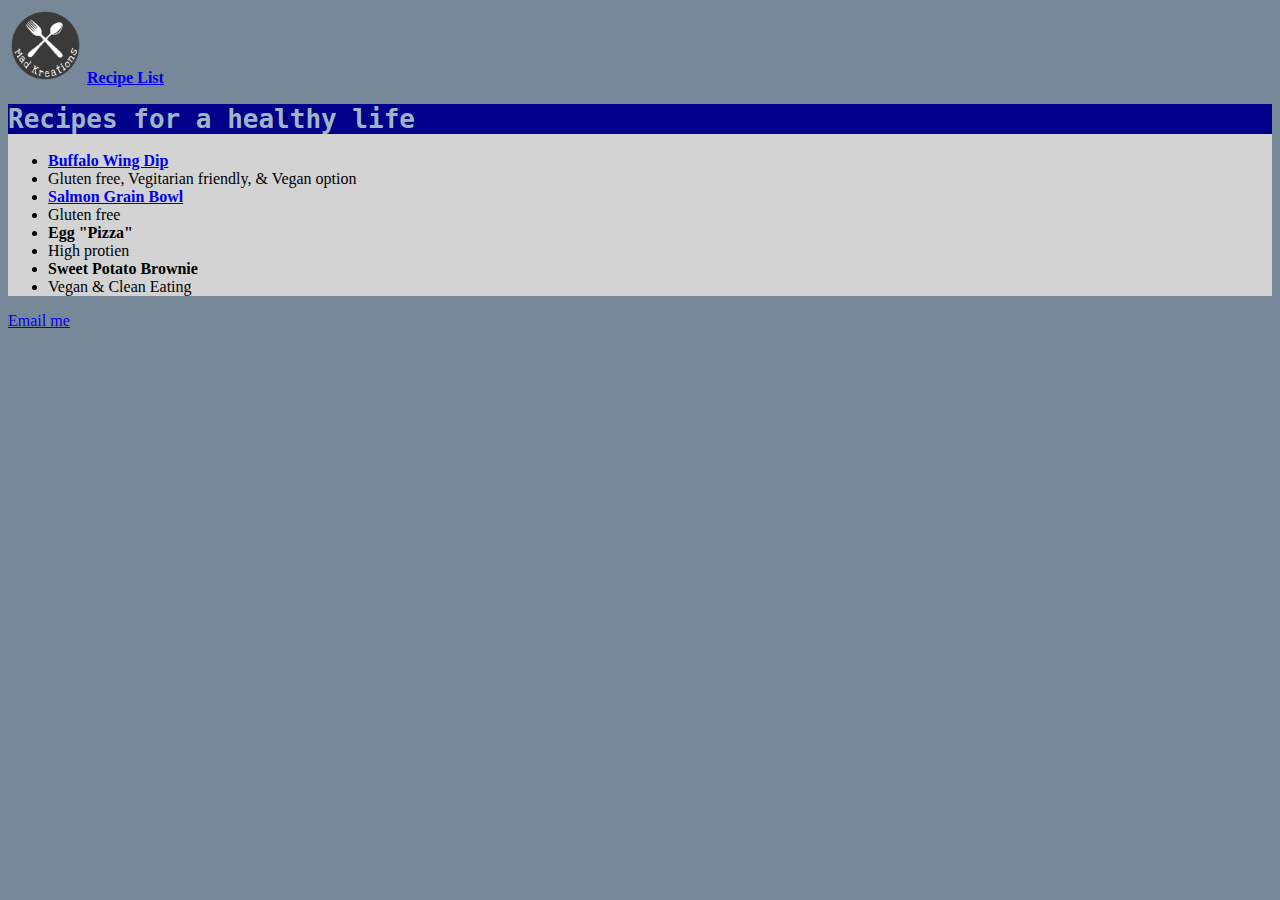
==== features.html @ a891e570 "recipe2" ====
<!DOCTYPE html>
<html lang="en">
<head>
    <meta charset="utf-8">
    <title>Recipes</title>
    <link rel="stylesheet" type="text/css" href="css/styles.css">


</head>

<body>

    <header>
        <nav>
            <a href="index.html"><img src="images/unnamed.png" height="75" alt="logo"></a>
            <a href="features.html"><Strong>Recipe List</Strong></a>
        </nav>
    </header>

    <main>

        <h1>Recipes for a healthy life</h1>


        <ul>
            <li><a href="Recipe1.html"><strong>Buffalo Wing Dip</strong></a></li>

            <li>Gluten free, Vegitarian friendly, &amp; Vegan option</li>

            <li><a href="recipe2.html"><strong>Salmon Grain Bowl</strong></a></li>
            <li>Gluten free</li>

            <li><strong>Egg "Pizza"</strong></li>
            <li>High protien</li>

            <li><strong>Sweet Potato Brownie</strong></li>
            <li>Vegan &amp; Clean Eating</li>
        </ul>


    </main>

    <footer>
        <a href="mailto:mknapp1@mail.naz.edu">Email me</a>
    </footer>

</body></html>
---- css/styles.css ----
h1,
h2 {
    color: rgb(159, 181, 197);
    font-family: monospace;
    background-color:darkblue;
}

body {
    background-color: lightslategray;
}

main {
    background-color:lightgray;
}
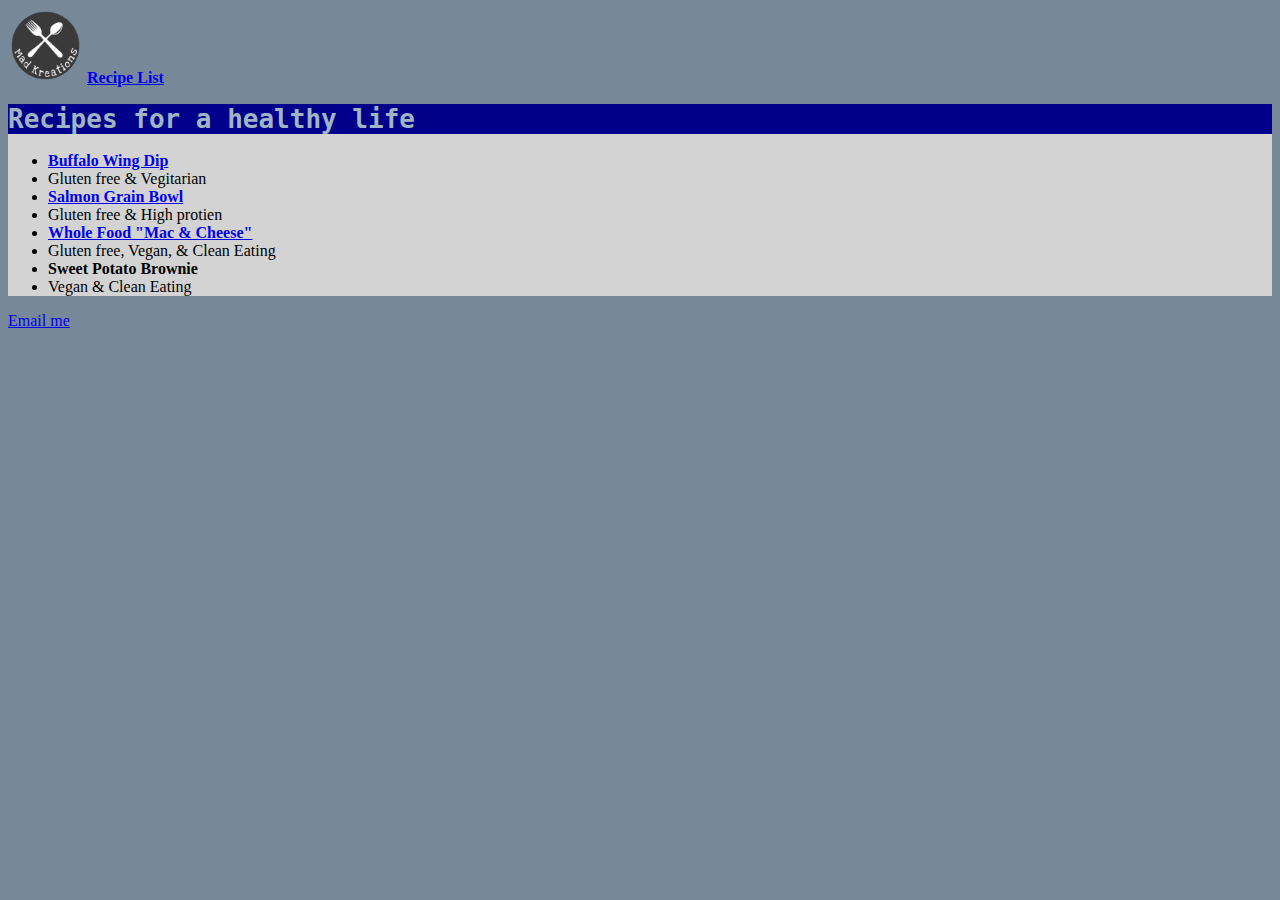
==== commit 0f17224d: "Added recipes" ====
--- a/features.html
+++ b/features.html
@@ -25,13 +25,13 @@
         <ul>
             <li><a href="Recipe1.html"><strong>Buffalo Wing Dip</strong></a></li>
 
-            <li>Gluten free, Vegitarian friendly, &amp; Vegan option</li>
+            <li>Gluten free &amp; Vegitarian  </li>
 
             <li><a href="recipe2.html"><strong>Salmon Grain Bowl</strong></a></li>
-            <li>Gluten free</li>
+            <li>Gluten free &amp; High protien</li>
 
-            <li><strong>Egg "Pizza"</strong></li>
-            <li>High protien</li>
+            <li><a href="recipe3.html"><strong>Whole Food "Mac &amp; Cheese"</strong></a></li>
+            <li>Gluten free, Vegan, &amp; Clean Eating</li>
 
             <li><strong>Sweet Potato Brownie</strong></li>
             <li>Vegan &amp; Clean Eating</li>
--- a/css/styles.css
+++ b/css/styles.css
@@ -1,5 +1,5 @@
 h1,
-h2 {
+h3 {
     color: rgb(159, 181, 197);
     font-family: monospace;
     background-color:darkblue;
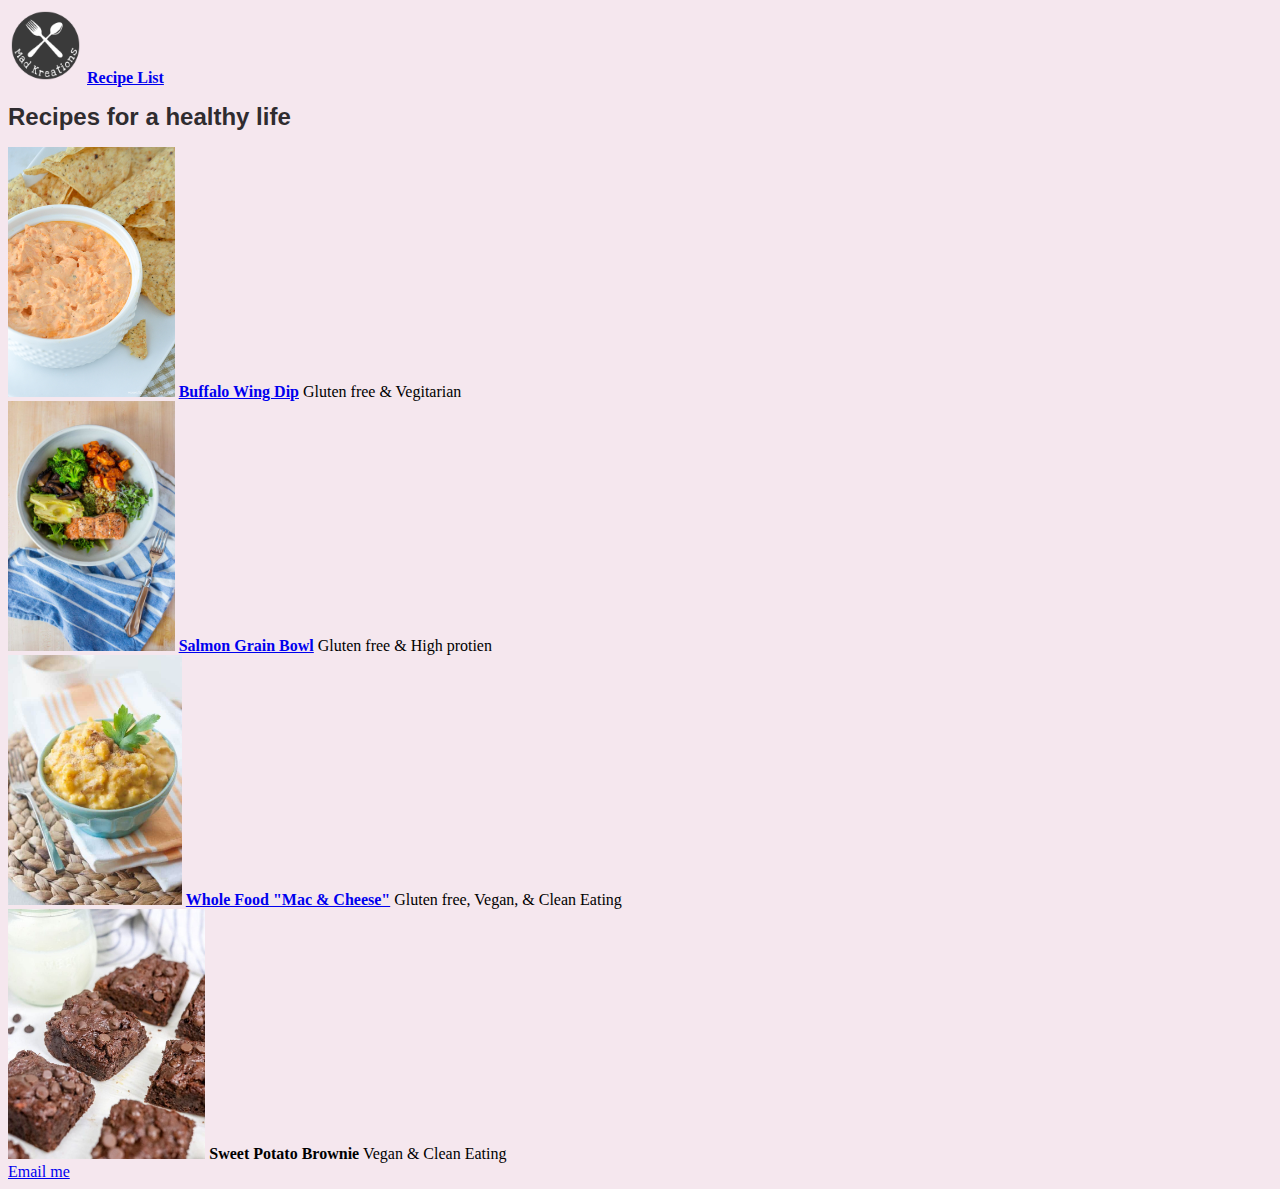
==== commit bf83e850: "change font and background" ====
--- a/features.html
+++ b/features.html
@@ -1,5 +1,6 @@
 <!DOCTYPE html>
 <html lang="en">
+
 <head>
     <meta charset="utf-8">
     <title>Recipes</title>
@@ -21,22 +22,39 @@
 
         <h1>Recipes for a healthy life</h1>
 
+        <div>
+            <img src="images/buffalodip3-2%20copy.jpg" height="250" alt="Cauliflower buffalo picture">
 
-        <ul>
-            <li><a href="Recipe1.html"><strong>Buffalo Wing Dip</strong></a></li>
+            <a href="Recipe1.html"><strong>Buffalo Wing Dip</strong></a>
 
-            <li>Gluten free &amp; Vegitarian  </li>
+            Gluten free &amp; Vegitarian
+        </div>
 
-            <li><a href="recipe2.html"><strong>Salmon Grain Bowl</strong></a></li>
-            <li>Gluten free &amp; High protien</li>
 
-            <li><a href="recipe3.html"><strong>Whole Food "Mac &amp; Cheese"</strong></a></li>
-            <li>Gluten free, Vegan, &amp; Clean Eating</li>
+        <div>
+            <img src="images/Ancient%20grain%20bowls.jpg" height="250" alt="Salmon Grain Bowl Picture">
 
-            <li><strong>Sweet Potato Brownie</strong></li>
-            <li>Vegan &amp; Clean Eating</li>
-        </ul>
+            <a href="recipe2.html"><strong>Salmon Grain Bowl</strong></a>
 
+            Gluten free &amp; High protien
+        </div>
+
+        <div>
+            <img src="images/Paleo-Mac-n-Cheese-3.jpg" height="250" alt="Mac and cheese picture">
+
+            <a href="recipe3.html"><strong>Whole Food "Mac &amp; Cheese"</strong></a>
+
+            Gluten free, Vegan, &amp; Clean Eating
+        </div>
+
+        <div>
+            <img src="images/sweet-potato-brownies.jpg" height="250" alt="Cauliflower buffalo picture">
+
+            <strong>Sweet Potato Brownie</strong>
+
+            Vegan &amp; Clean Eating
+
+        </div>
 
     </main>
 
@@ -44,4 +62,6 @@
         <a href="mailto:mknapp1@mail.naz.edu">Email me</a>
     </footer>
 
-</body></html>
+</body>
+
+</html>
--- a/css/styles.css
+++ b/css/styles.css
@@ -1,14 +1,37 @@
 h1,
 h3 {
-    color: rgb(159, 181, 197);
-    font-family: monospace;
-    background-color:darkblue;
+    color: rgb(47,44,47);
+    font-family: 'arial';
+    font-size: 1.5em;
 }
 
 body {
-    background-color: lightslategray;
+    background-image: url("../images/dose-juice-sTPy-oeA3h0-unsplash.jpg");
+    background-size:cover;
+    background-repeat: repeat-x;
+    background-color: rgb(245,231,238);
 }
 
 main {
-    background-color:lightgray;
-}+    background-color:rgb(245,231,238);
+    
+}
+
+.recipeback {
+    background-color: rgb(181,208,174);
+}
+
+.buddha {
+    color: rgb(102,159,119);
+}
+
+.text {
+    color: rgb(67,91,101);
+}
+
+.title {
+    font-size: 1.5em;
+    font-family: monospace;
+    color: rgb(102,159,119);
+}
+
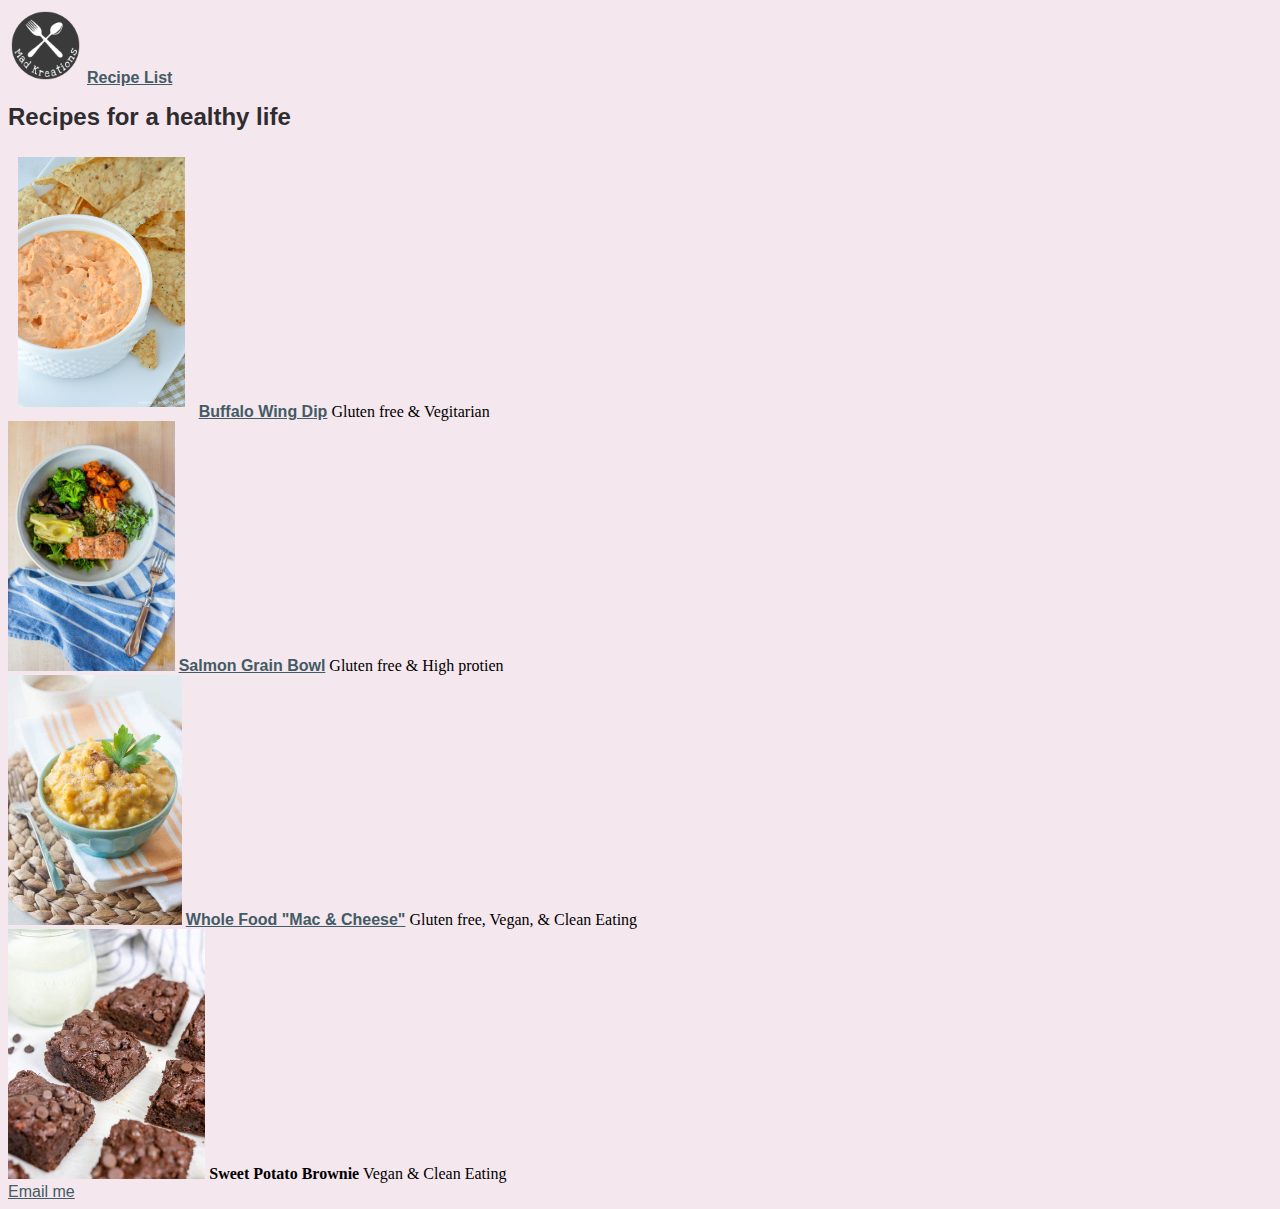
==== commit 01030640: "add border and link" ====
--- a/features.html
+++ b/features.html
@@ -23,7 +23,7 @@
         <h1>Recipes for a healthy life</h1>
 
         <div>
-            <img src="images/buffalodip3-2%20copy.jpg" height="250" alt="Cauliflower buffalo picture">
+            <img class="photo" src="images/buffalodip3-2%20copy.jpg" height="250" alt="Cauliflower buffalo picture">
 
             <a href="Recipe1.html"><strong>Buffalo Wing Dip</strong></a>
 
--- a/css/styles.css
+++ b/css/styles.css
@@ -1,37 +1,70 @@
 h1,
 h3 {
-    color: rgb(47,44,47);
+    color: rgb(47, 44, 47);
     font-family: 'arial';
     font-size: 1.5em;
 }
 
 body {
     background-image: url("../images/dose-juice-sTPy-oeA3h0-unsplash.jpg");
-    background-size:cover;
+    background-size: cover;
     background-repeat: repeat-x;
-    background-color: rgb(245,231,238);
+    background-color: rgb(245, 231, 238);
 }
 
 main {
-    background-color:rgb(245,231,238);
+    background-color: rgb(245, 231, 238);
+
+}
+
+.recipeback {
+    background-color: rgb(181, 208, 174);
+}
+
+#buddha {
+    text-align: center;
+    font-size: 1.5em;
+    color: rgb(102, 159, 119);
+    border: 5px solid black;
+    padding-bottom: 10px;
+    padding-top: 10px;
+    border-radius: 15px;    
+}
+
+#question {
+    font-family: monospace;
+    text-align: center;
+    }
+
+body ul {
+    color: rgb(67, 91, 101);
+    font-family: sans-serif;
+    text-align: left;
+}
+
+.text, a {
+    color: rgb(67, 91, 101);
+    font-family: sans-serif; 
+}
+
+.in {
+    font-size: 1.5em;
+    font-family: serif;
+    color: rgb(102, 159, 119);
+}
+
+
+a:hover {
+    color: black;
+}
+
+.photo {
+    margin: 10px;
     
 }
 
-.recipeback {
-    background-color: rgb(181,208,174);
+.photo:hover {
+    border: 5px solid black;
+    
 }
 
-.buddha {
-    color: rgb(102,159,119);
-}
-
-.text {
-    color: rgb(67,91,101);
-}
-
-.title {
-    font-size: 1.5em;
-    font-family: monospace;
-    color: rgb(102,159,119);
-}
-
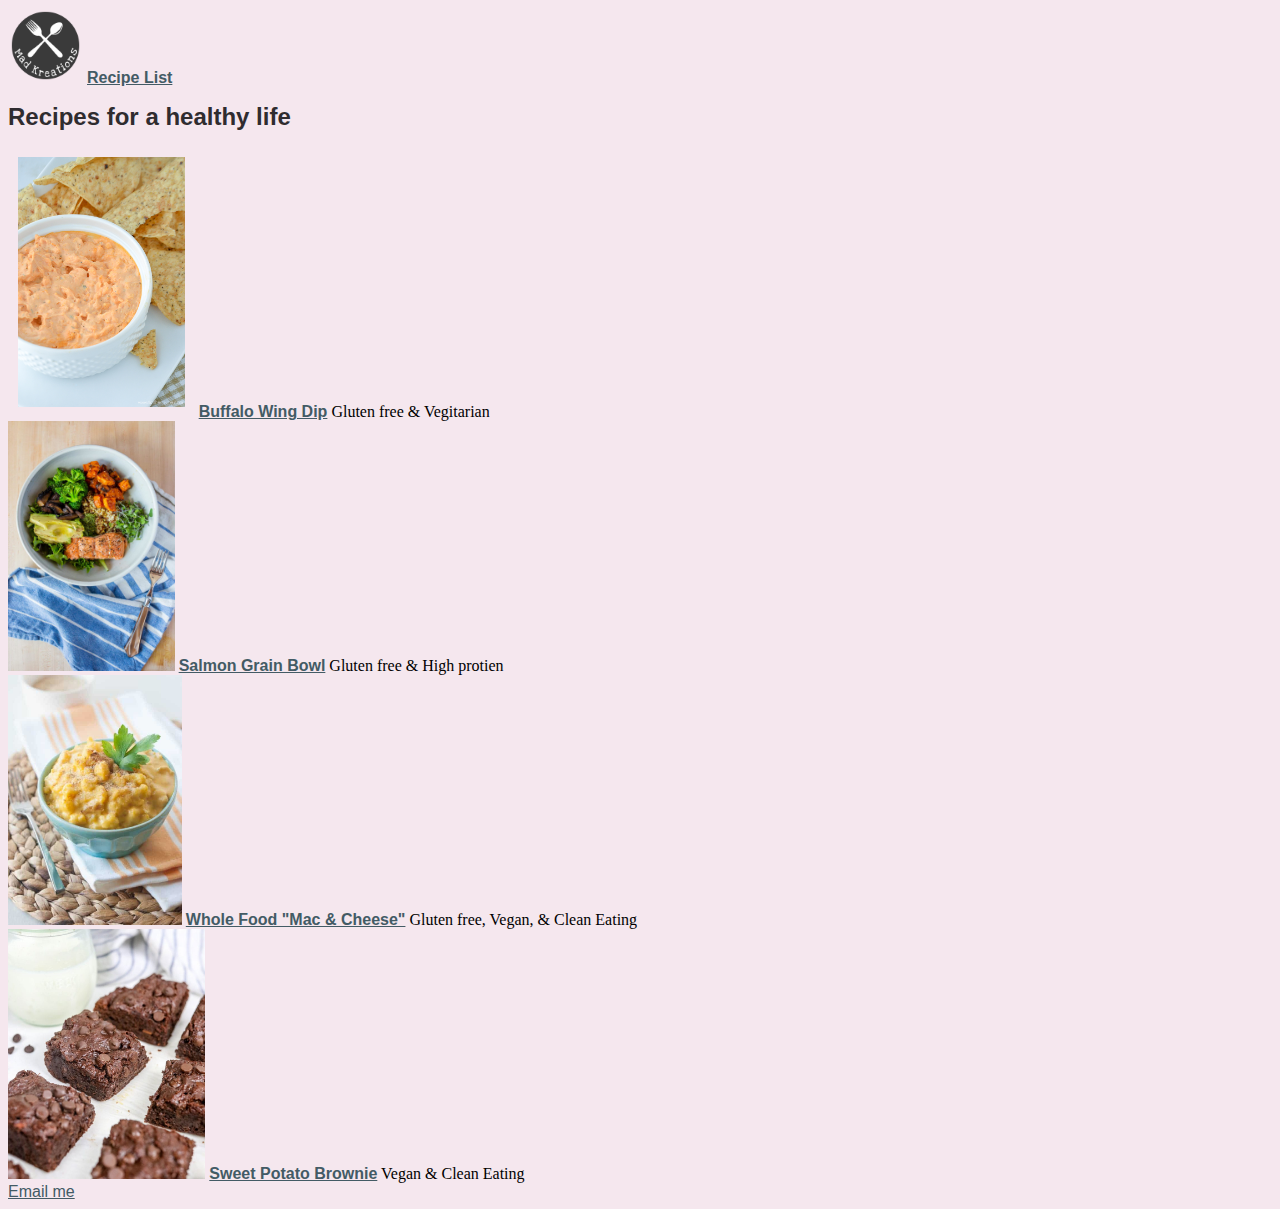
==== commit b308e8fa: "added recipe" ====
--- a/features.html
+++ b/features.html
@@ -50,7 +50,7 @@
         <div>
             <img src="images/sweet-potato-brownies.jpg" height="250" alt="Cauliflower buffalo picture">
 
-            <strong>Sweet Potato Brownie</strong>
+            <a href="recipe4.html"><strong>Sweet Potato Brownie</strong></a>
 
             Vegan &amp; Clean Eating
 
--- a/css/styles.css
+++ b/css/styles.css
@@ -22,27 +22,32 @@
 }
 
 #buddha {
-    text-align: center;
+    text-align: left;
     font-size: 1.5em;
     color: rgb(102, 159, 119);
+    margin: 25px;
+}
+
+#question {
+    color: rgb(102, 159, 119);
+    font-size:1.3em;
+    font-family: sans-serif;
+    text-align: center;
     border: 5px solid black;
     padding-bottom: 10px;
     padding-top: 10px;
-    border-radius: 15px;    
-}
-
-#question {
-    font-family: monospace;
-    text-align: center;
+    border-radius: 15px;   
     }
 
 body ul {
+    margin: 30px;
+    font-size:1em;
     color: rgb(67, 91, 101);
     font-family: sans-serif;
     text-align: left;
 }
 
-.text, a {
+.text, a, p, footer {
     color: rgb(67, 91, 101);
     font-family: sans-serif; 
 }
@@ -68,3 +73,19 @@
     
 }
 
+.info {
+    font-size: 1em;
+    font-family:sans-serif;
+    color: rgb(67, 91, 101);
+    margin: 10px;
+}
+
+.steps {
+    font-family: sans-serif;
+    color: rgb(67, 91, 101);
+    line-height: 30px;
+}
+
+.nutritionfact {
+    margin: 10px;
+}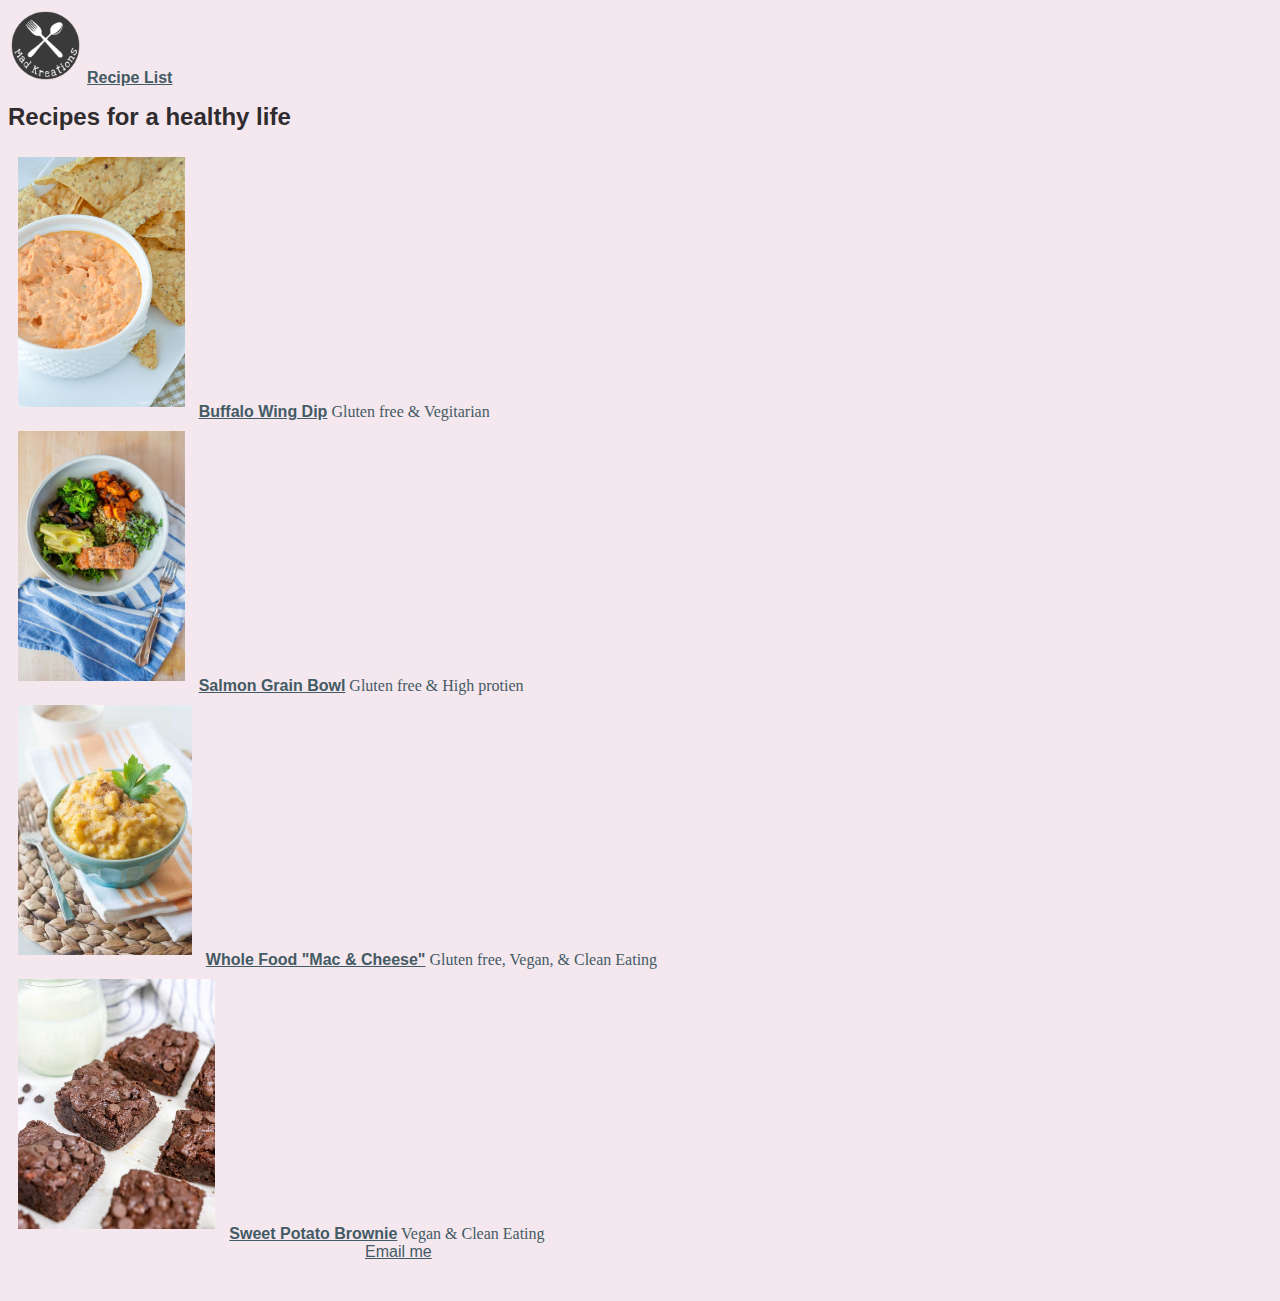
==== commit d836c6b2: "submission for assignment" ====
--- a/features.html
+++ b/features.html
@@ -32,7 +32,7 @@
 
 
         <div>
-            <img src="images/Ancient%20grain%20bowls.jpg" height="250" alt="Salmon Grain Bowl Picture">
+            <img class="photo" src="images/Ancient%20grain%20bowls.jpg" height="250" alt="Salmon Grain Bowl Picture">
 
             <a href="recipe2.html"><strong>Salmon Grain Bowl</strong></a>
 
@@ -40,7 +40,7 @@
         </div>
 
         <div>
-            <img src="images/Paleo-Mac-n-Cheese-3.jpg" height="250" alt="Mac and cheese picture">
+            <img class="photo" src="images/Paleo-Mac-n-Cheese-3.jpg" height="250" alt="Mac and cheese picture">
 
             <a href="recipe3.html"><strong>Whole Food "Mac &amp; Cheese"</strong></a>
 
@@ -48,7 +48,7 @@
         </div>
 
         <div>
-            <img src="images/sweet-potato-brownies.jpg" height="250" alt="Cauliflower buffalo picture">
+            <img class="photo" src="images/sweet-potato-brownies.jpg" height="250" alt="Cauliflower buffalo picture">
 
             <a href="recipe4.html"><strong>Sweet Potato Brownie</strong></a>
 
--- a/css/styles.css
+++ b/css/styles.css
@@ -1,3 +1,9 @@
+html {
+    color:rgb(67, 91, 101);
+    box-sizing: border-box;
+    margin: 0;
+}
+
 h1,
 h3 {
     color: rgb(47, 44, 47);
@@ -25,7 +31,10 @@
     text-align: left;
     font-size: 1.5em;
     color: rgb(102, 159, 119);
-    margin: 25px;
+    height: auto;
+    width: 850px;
+    margin-left: auto;
+    margin-right: auto;
 }
 
 #question {
@@ -33,23 +42,31 @@
     font-size:1.3em;
     font-family: sans-serif;
     text-align: center;
-    border: 5px solid black;
-    padding-bottom: 10px;
-    padding-top: 10px;
-    border-radius: 15px;   
+    border: 5px solid rgb(102, 159, 119);
+    padding: 10px;
+    border-radius: 15px; 
     }
 
 body ul {
-    margin: 30px;
+    margin: 0px 30px 0px 30px;
     font-size:1em;
     color: rgb(67, 91, 101);
     font-family: sans-serif;
     text-align: left;
+    
 }
 
 .text, a, p, footer {
     color: rgb(67, 91, 101);
     font-family: sans-serif; 
+    width: 550px;
+    height: 50px;
+    margin-left: auto;
+    margin-right: auto;
+}
+    
+.moreinfo{
+    margin: 0px 30px 2px 100px;
 }
 
 .in {
@@ -65,13 +82,8 @@
 
 .photo {
     margin: 10px;
+}
     
-}
-
-.photo:hover {
-    border: 5px solid black;
-    
-}
 
 .info {
     font-size: 1em;
@@ -87,5 +99,6 @@
 }
 
 .nutritionfact {
-    margin: 10px;
-}+    margin: 10px 10px 10px 550px;
+}
+
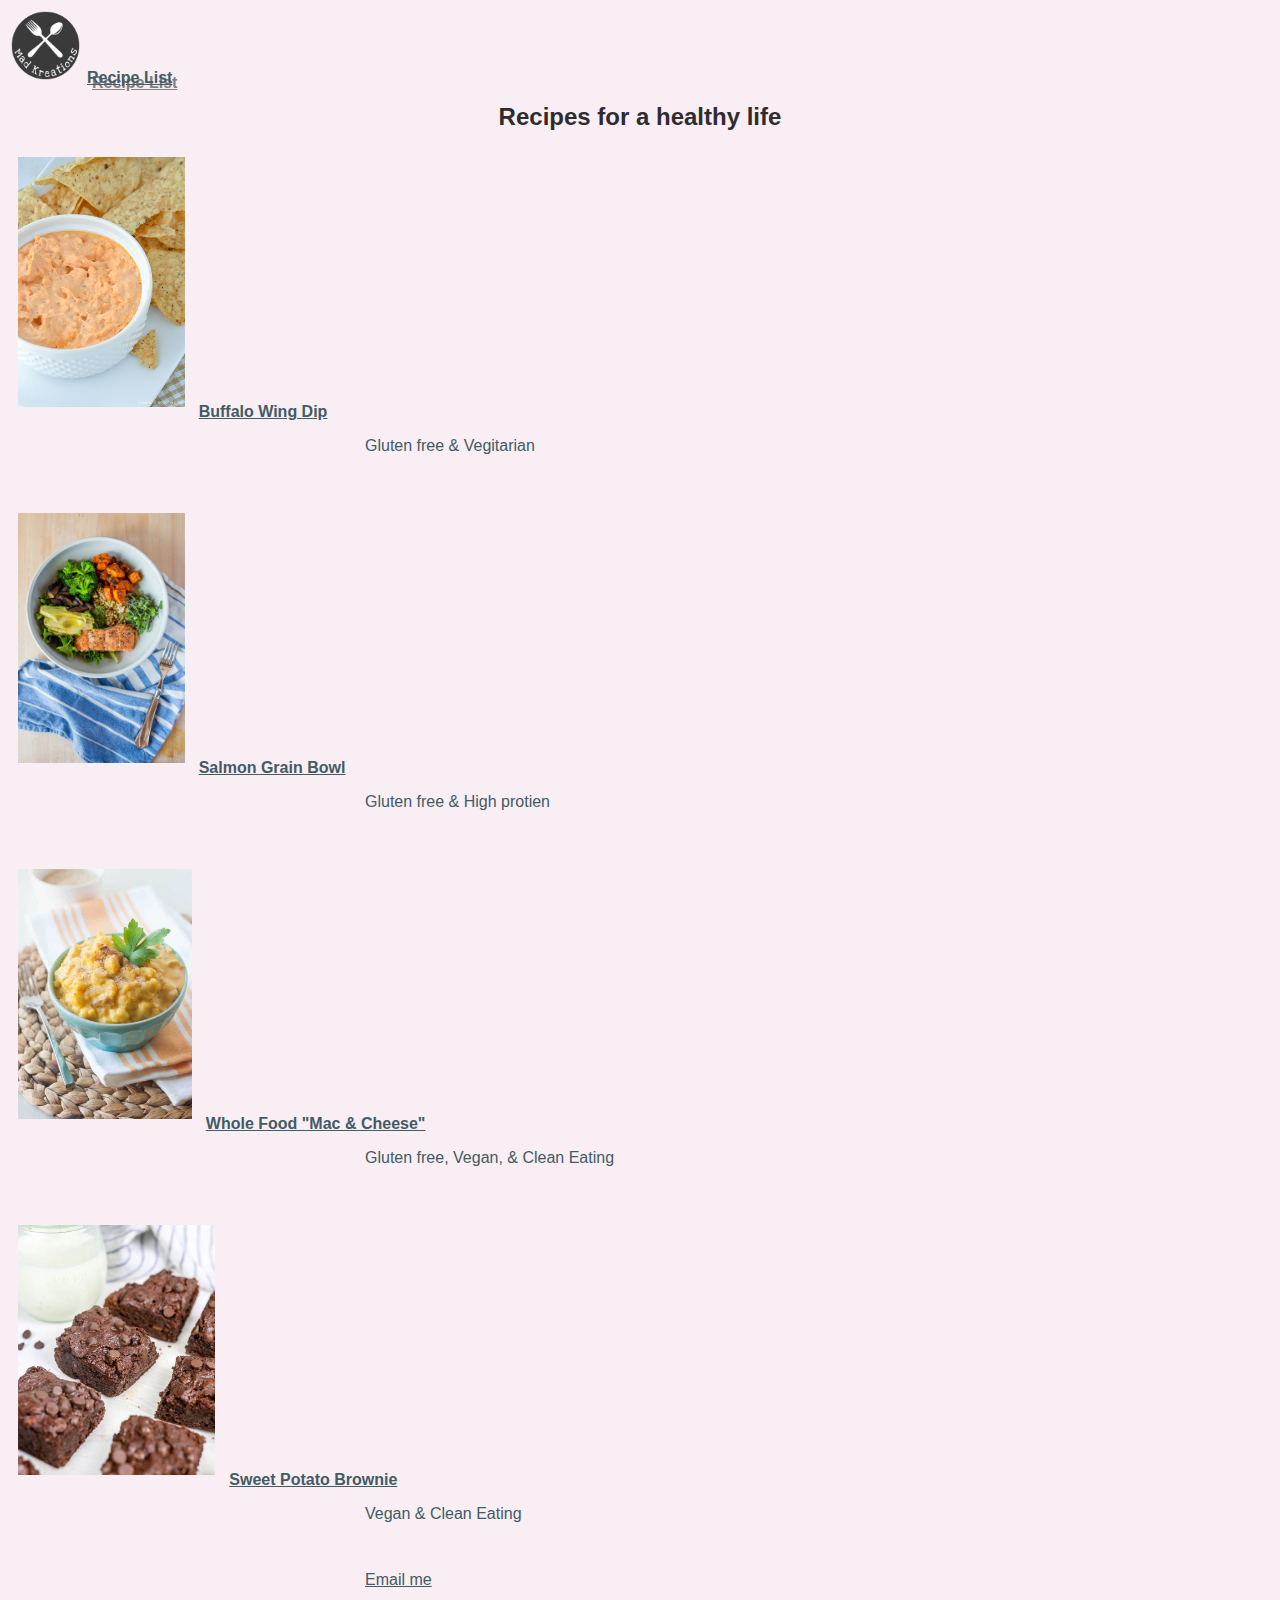
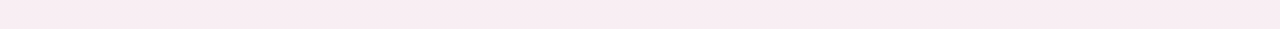
==== commit 31386c60: "adding shadows" ====
--- a/features.html
+++ b/features.html
@@ -22,39 +22,38 @@
 
         <h1>Recipes for a healthy life</h1>
 
-        <div>
-            <img class="photo" src="images/buffalodip3-2%20copy.jpg" height="250" alt="Cauliflower buffalo picture">
 
-            <a href="Recipe1.html"><strong>Buffalo Wing Dip</strong></a>
+        <img class="photo" src="images/buffalodip3-2%20copy.jpg" height="250" alt="Cauliflower buffalo picture">
 
-            Gluten free &amp; Vegitarian
-        </div>
+        <a href="Recipe1.html"><strong>Buffalo Wing Dip</strong></a>
+
+        <p>Gluten free &amp; Vegitarian</p>
 
 
-        <div>
-            <img class="photo" src="images/Ancient%20grain%20bowls.jpg" height="250" alt="Salmon Grain Bowl Picture">
 
-            <a href="recipe2.html"><strong>Salmon Grain Bowl</strong></a>
+        <img class="photo" src="images/Ancient%20grain%20bowls.jpg" height="250" alt="Salmon Grain Bowl Picture">
 
-            Gluten free &amp; High protien
-        </div>
+        <a href="recipe2.html"><strong>Salmon Grain Bowl</strong></a>
 
-        <div>
-            <img class="photo" src="images/Paleo-Mac-n-Cheese-3.jpg" height="250" alt="Mac and cheese picture">
+        <p>Gluten free &amp; High protien</p>
 
-            <a href="recipe3.html"><strong>Whole Food "Mac &amp; Cheese"</strong></a>
 
-            Gluten free, Vegan, &amp; Clean Eating
-        </div>
 
-        <div>
-            <img class="photo" src="images/sweet-potato-brownies.jpg" height="250" alt="Cauliflower buffalo picture">
+        <img class="photo" src="images/Paleo-Mac-n-Cheese-3.jpg" height="250" alt="Mac and cheese picture">
 
-            <a href="recipe4.html"><strong>Sweet Potato Brownie</strong></a>
+        <a href="recipe3.html"><strong>Whole Food "Mac &amp; Cheese"</strong></a>
 
-            Vegan &amp; Clean Eating
+        <p>Gluten free, Vegan, &amp; Clean Eating</p>
 
-        </div>
+
+
+        <img class="photo" src="images/sweet-potato-brownies.jpg" height="250" alt="Cauliflower buffalo picture">
+
+        <a href="recipe4.html"><strong>Sweet Potato Brownie</strong></a>
+
+        <p>Vegan &amp; Clean Eating</p>
+
+
 
     </main>
 
--- a/css/styles.css
+++ b/css/styles.css
@@ -1,5 +1,5 @@
 html {
-    color:rgb(67, 91, 101);
+    color: rgb(67, 91, 101);
     box-sizing: border-box;
     margin: 0;
 }
@@ -9,23 +9,17 @@
     color: rgb(47, 44, 47);
     font-family: 'arial';
     font-size: 1.5em;
+    text-align: center
 }
 
 body {
-    background-image: url("../images/dose-juice-sTPy-oeA3h0-unsplash.jpg");
+    background-image: linear-gradient(rgba(245, 231, 238, 0.7), rgba(245, 231, 238, 0.7)), url("../images/dose-juice-sTPy-oeA3h0-unsplash.jpg");
+
     background-size: cover;
-    background-repeat: repeat-x;
-    background-color: rgb(245, 231, 238);
+    background-position: center;
+    min-height: 100vh;
 }
 
-main {
-    background-color: rgb(245, 231, 238);
-
-}
-
-.recipeback {
-    background-color: rgb(181, 208, 174);
-}
 
 #buddha {
     text-align: left;
@@ -39,33 +33,41 @@
 
 #question {
     color: rgb(102, 159, 119);
-    font-size:1.3em;
+    font-size: 1.3em;
     font-family: sans-serif;
     text-align: center;
     border: 5px solid rgb(102, 159, 119);
     padding: 10px;
-    border-radius: 15px; 
-    }
+    border-radius: 15px;
+}
 
-body ul {
+.steps body ul {
     margin: 0px 30px 0px 30px;
-    font-size:1em;
+    font-size: 1em;
     color: rgb(67, 91, 101);
     font-family: sans-serif;
     text-align: left;
+
+}
+
+header nav a {
+    text-shadow: 5px 5px gray;
     
 }
 
-.text, a, p, footer {
+.text,
+a,
+p,
+footer {
     color: rgb(67, 91, 101);
-    font-family: sans-serif; 
+    font-family: sans-serif;
     width: 550px;
     height: 50px;
     margin-left: auto;
     margin-right: auto;
 }
-    
-.moreinfo{
+
+.moreinfo {
     margin: 0px 30px 2px 100px;
 }
 
@@ -83,22 +85,16 @@
 .photo {
     margin: 10px;
 }
-    
+
 
 .info {
     font-size: 1em;
-    font-family:sans-serif;
+    font-family: sans-serif;
     color: rgb(67, 91, 101);
     margin: 10px;
 }
 
-.steps {
-    font-family: sans-serif;
-    color: rgb(67, 91, 101);
-    line-height: 30px;
-}
 
 .nutritionfact {
     margin: 10px 10px 10px 550px;
 }
-
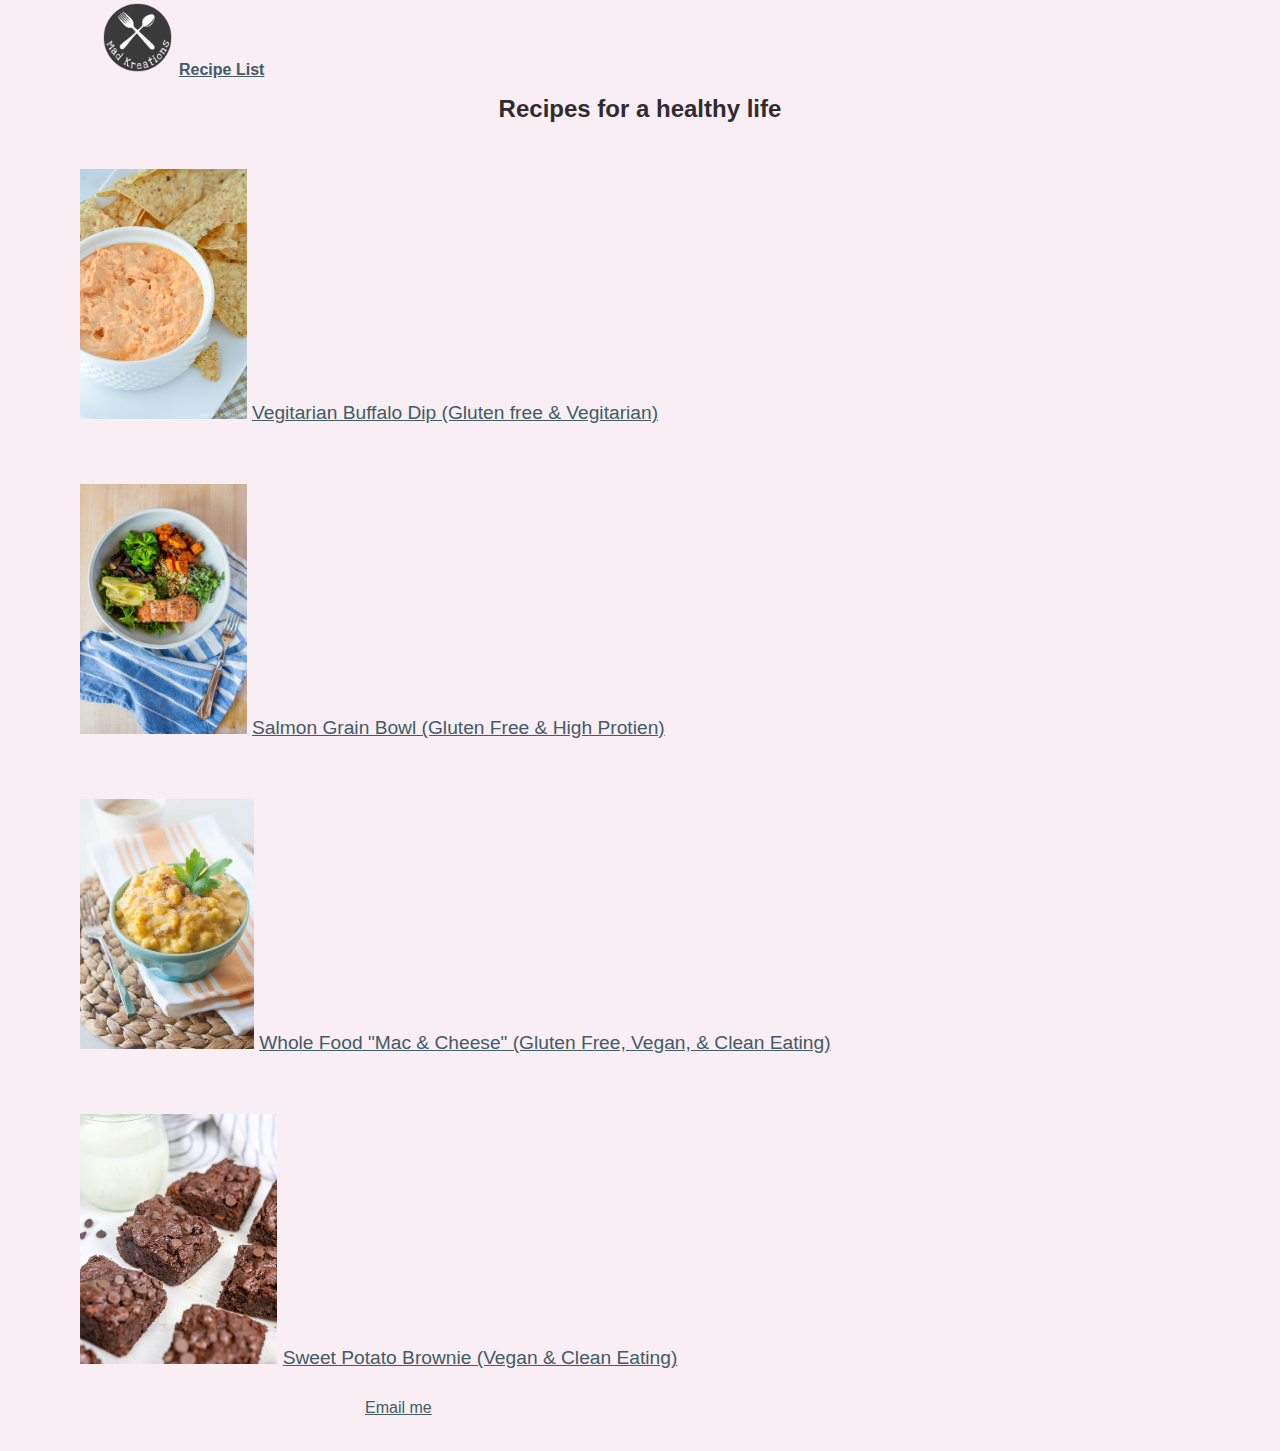
==== commit 49fc94f1: "revised for assignment submission" ====
--- a/features.html
+++ b/features.html
@@ -22,36 +22,29 @@
 
         <h1>Recipes for a healthy life</h1>
 
+        <div>
+            <img src="images/buffalodip3-2%20copy.jpg" height="250" alt="Vegitarian Buffalo Dip picture">
 
-        <img class="photo" src="images/buffalodip3-2%20copy.jpg" height="250" alt="Cauliflower buffalo picture">
+            <a href="Recipe1.html">Vegitarian Buffalo Dip (Gluten free &amp; Vegitarian) </a>
+        </div>
 
-        <a href="Recipe1.html"><strong>Buffalo Wing Dip</strong></a>
+        <div>
+            <img src="images/Ancient%20grain%20bowls.jpg" height="250" alt="Salmon Grain Bowl Picture">
 
-        <p>Gluten free &amp; Vegitarian</p>
+            <a href="recipe2.html">Salmon Grain Bowl (Gluten Free &amp; High Protien) </a>
+        </div>
 
+        <div>
+            <img src="images/Paleo-Mac-n-Cheese-3.jpg" height="250" alt="Mac and cheese picture">
 
+            <a href="recipe3.html">Whole Food "Mac &amp; Cheese" (Gluten Free, Vegan, &amp; Clean Eating) </a>
+        </div>
 
-        <img class="photo" src="images/Ancient%20grain%20bowls.jpg" height="250" alt="Salmon Grain Bowl Picture">
+        <div>
+            <img src="images/sweet-potato-brownies.jpg" height="250" alt="Cauliflower buffalo picture">
 
-        <a href="recipe2.html"><strong>Salmon Grain Bowl</strong></a>
-
-        <p>Gluten free &amp; High protien</p>
-
-
-
-        <img class="photo" src="images/Paleo-Mac-n-Cheese-3.jpg" height="250" alt="Mac and cheese picture">
-
-        <a href="recipe3.html"><strong>Whole Food "Mac &amp; Cheese"</strong></a>
-
-        <p>Gluten free, Vegan, &amp; Clean Eating</p>
-
-
-
-        <img class="photo" src="images/sweet-potato-brownies.jpg" height="250" alt="Cauliflower buffalo picture">
-
-        <a href="recipe4.html"><strong>Sweet Potato Brownie</strong></a>
-
-        <p>Vegan &amp; Clean Eating</p>
+            <a href="recipe4.html">Sweet Potato Brownie (Vegan &amp; Clean Eating) </a>
+        </div>
 
 
 
@@ -61,6 +54,4 @@
         <a href="mailto:mknapp1@mail.naz.edu">Email me</a>
     </footer>
 
-</body>
-
-</html>
+</body></html>
--- a/css/styles.css
+++ b/css/styles.css
@@ -41,18 +41,13 @@
     border-radius: 15px;
 }
 
-.steps body ul {
+.steps, body main ul{
     margin: 0px 30px 0px 30px;
     font-size: 1em;
     color: rgb(67, 91, 101);
     font-family: sans-serif;
     text-align: left;
 
-}
-
-header nav a {
-    text-shadow: 5px 5px gray;
-    
 }
 
 .text,
@@ -67,8 +62,8 @@
     margin-right: auto;
 }
 
-.moreinfo {
-    margin: 0px 30px 2px 100px;
+.moreinfo, body, header nav {
+    margin: 0px 50px 2px 50px;
 }
 
 .in {
@@ -82,8 +77,11 @@
     color: black;
 }
 
-.photo {
-    margin: 10px;
+div {
+    font-size: 1.2em;
+    font-family: sans-serif;
+    text-align: left;
+    padding: 30px;
 }
 
 
